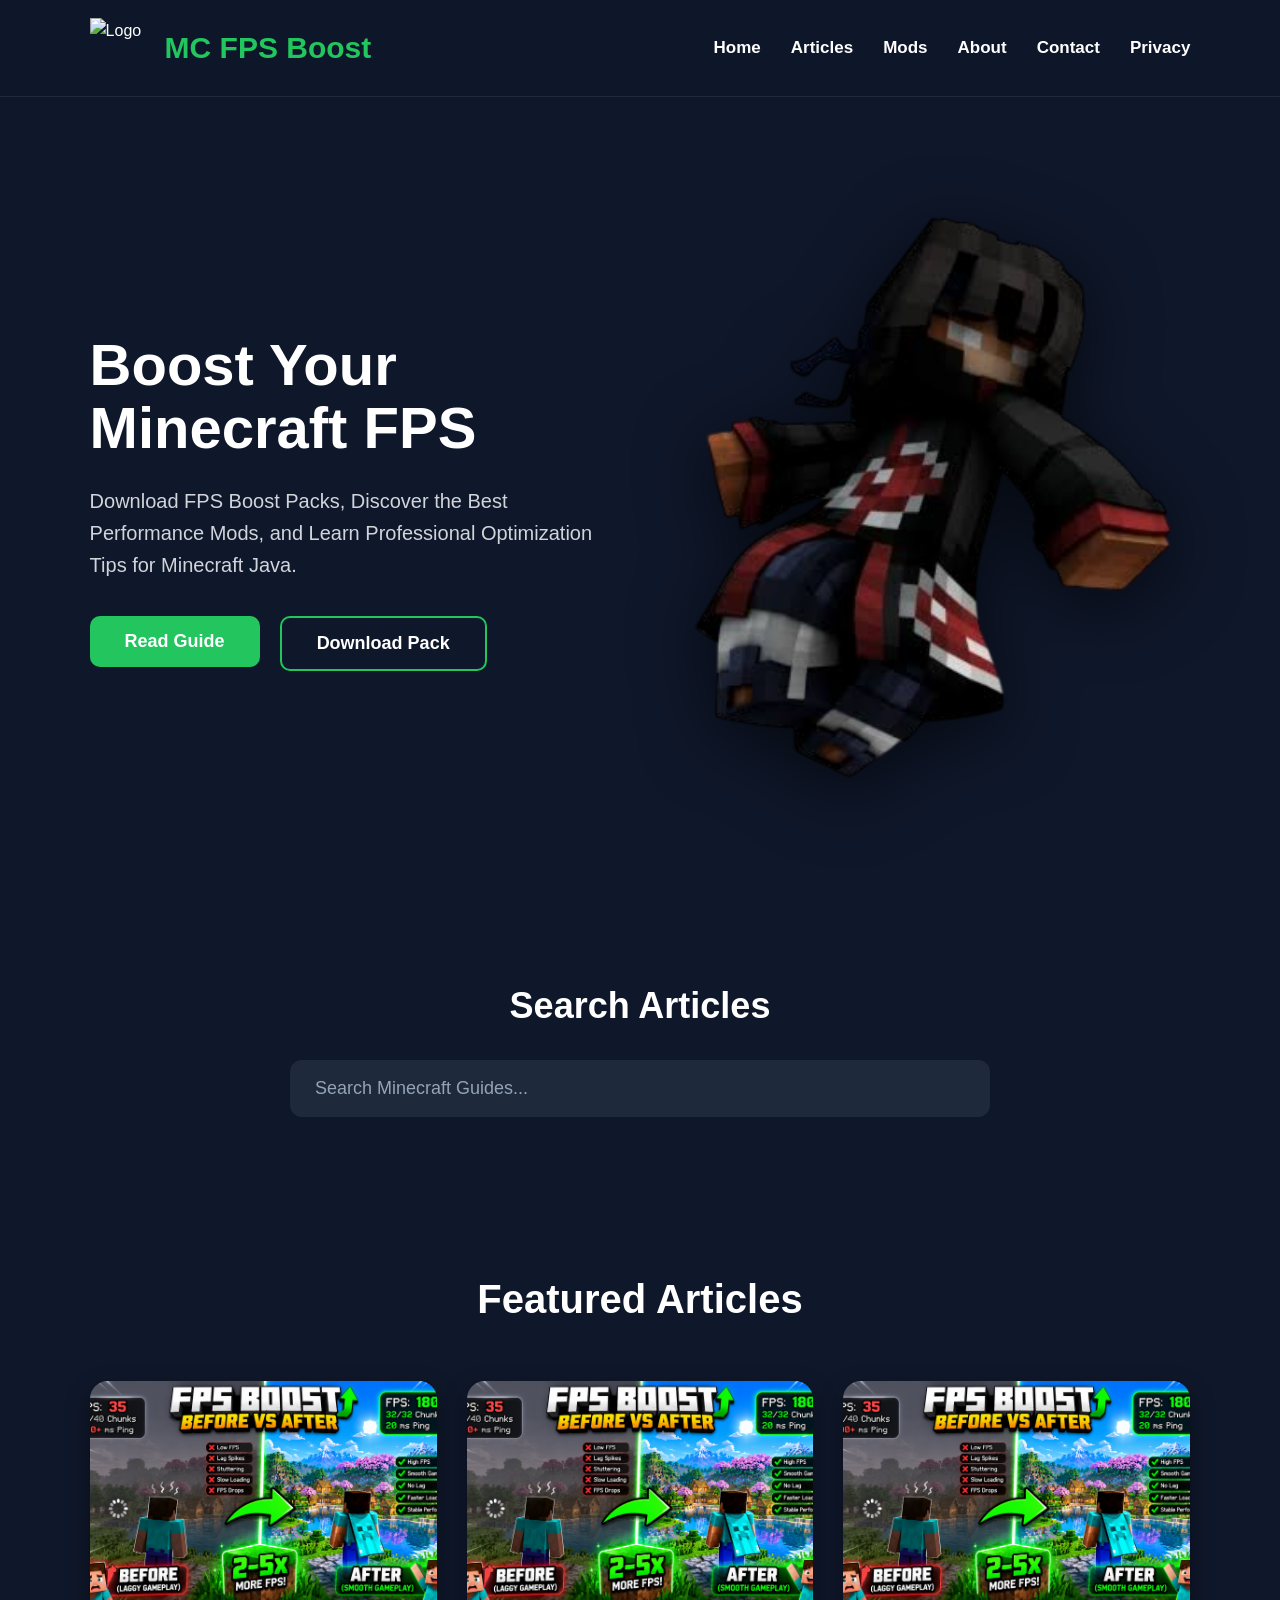
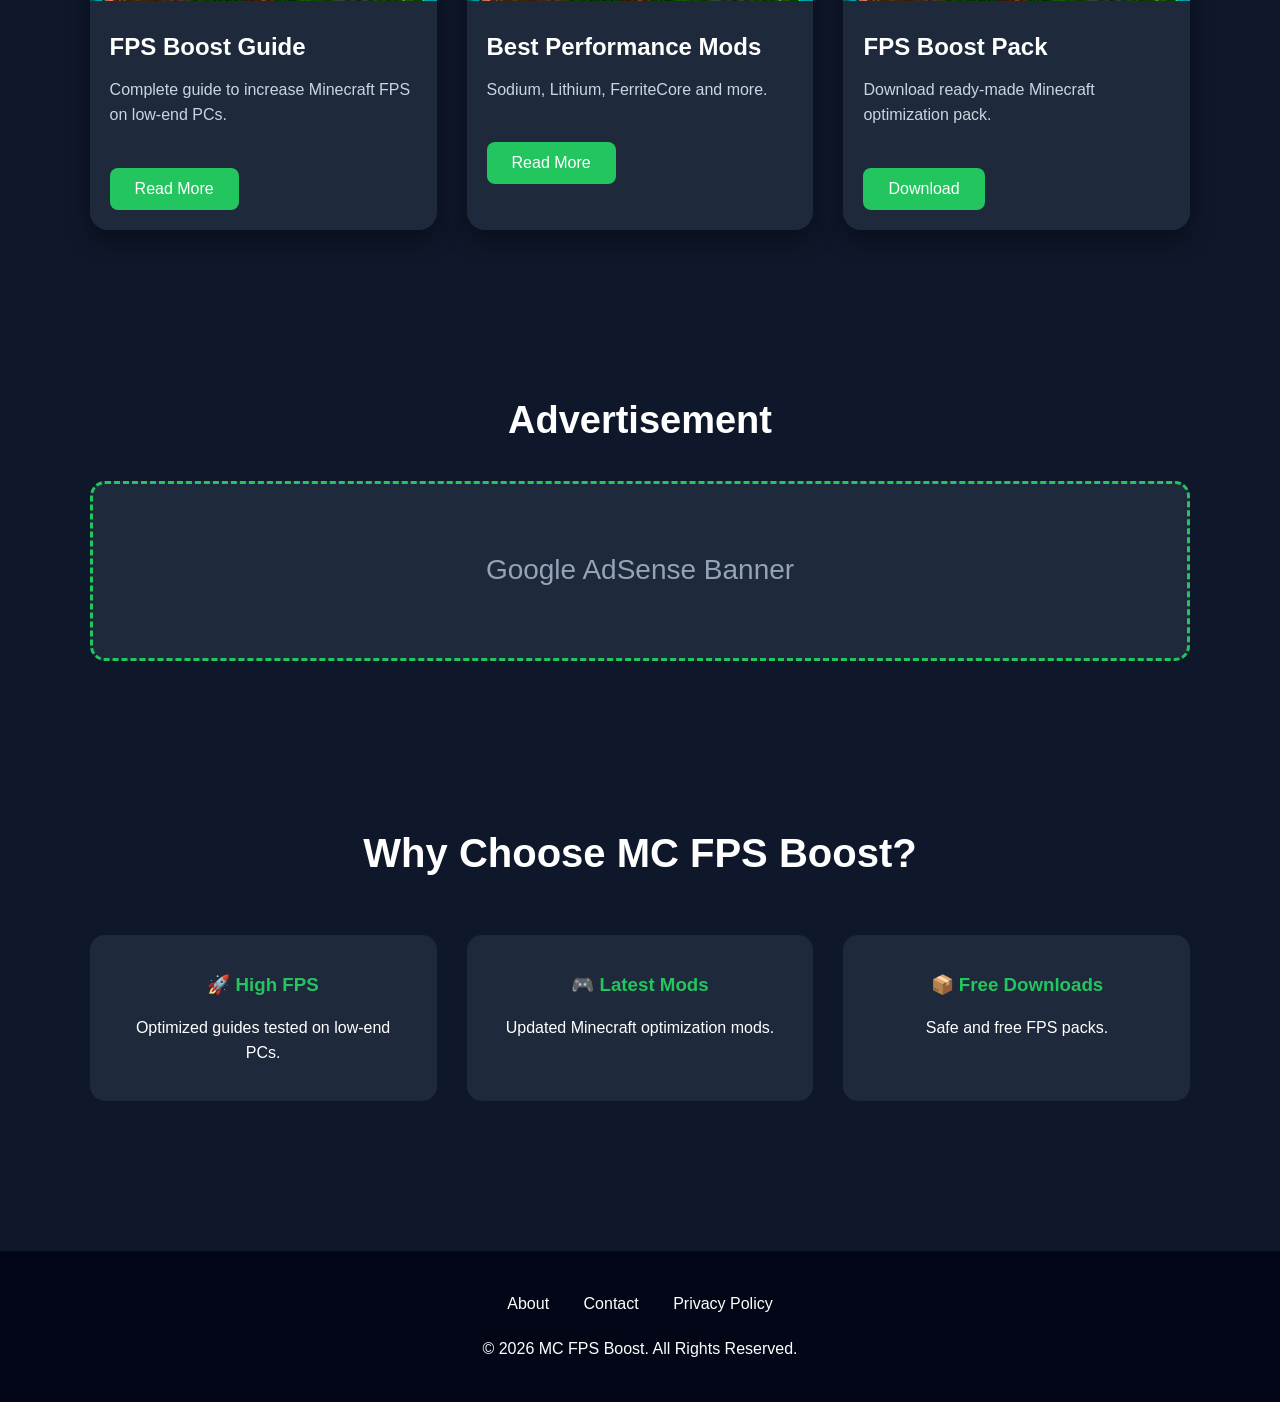
==== index.html @ a1073576 "Rename index.htm to index.html" ====
<!DOCTYPE html>
<html lang="en">

<head>

    <meta charset="UTF-8">

    <meta name="viewport" content="width=device-width, initial-scale=1.0">

    <meta name="description"
        content="Boost your Minecraft FPS with the best settings, FPS packs, shaders and optimization guides.">

    <meta name="keywords"
        content="Minecraft FPS, Minecraft Boost, Sodium, Lithium, Modpack, Minecraft Java">

    <meta name="author" content="MC FPS Boost">

    <title>MC FPS Boost | Minecraft FPS Guides & Modpacks</title>

    <link rel="stylesheet" href="style.css">

</head>

<body>

    <!-- ================= HEADER ================= -->

    <header>

        <div class="logo">

            <img src="images/logo.png" alt="Logo">

            <h1>MC FPS Boost</h1>

        </div>

        <nav>

            <a href="index.html">Home</a>

            <a href="articles/fps-boost.html">Articles</a>

            <a href="articles/best-mods.html">Mods</a>

            <a href="about.html">About</a>

            <a href="contact.html">Contact</a>

            <a href="privacy.html">Privacy</a>

        </nav>

    </header>

    <!-- ================= HERO ================= -->

    <section class="hero">

        <div class="hero-content">

            <div class="hero-text">

                <h2>Boost Your Minecraft FPS</h2>

                <p>

                    Download FPS Boost Packs, Discover the Best Performance Mods,
                    and Learn Professional Optimization Tips for Minecraft Java.

                </p>

                <div class="hero-buttons">

                    <a href="articles/fps-boost.html">

                        <button class="primary-btn">

                            Read Guide

                        </button>

                    </a>

                    <a href="downloads/FPS Booster v2.0 stable.mcpack">

                        <button class="secondary-btn">

                            Download Pack

                        </button>

                    </a>

                </div>

            </div>

            <div class="hero-image">

                <img src="images/hero.png" alt="Minecraft Hero">

            </div>

        </div>

    </section>

    <!-- ================= SEARCH ================= -->

    <section class="search-section">

        <h2>Search Articles</h2>

        <input type="text" placeholder="Search Minecraft Guides...">

    </section>

    <!-- ================= FEATURED ================= -->

    <section class="featured">

        <h2>Featured Articles</h2>

        <div class="cards">

            <div class="card">

                <img src="images/fps.png" alt="FPS">

                <h3>FPS Boost Guide</h3>

                <p>

                    Complete guide to increase Minecraft FPS on low-end PCs.

                </p>

                <a href="articles/fps-boost.html">

                    <button>Read More</button>

                </a>

            </div>

            <div class="card">

                <img src="images/fps.png" alt="Mods">

                <h3>Best Performance Mods</h3>

                <p>

                    Sodium, Lithium, FerriteCore and more.

                </p>

                <a href="articles/best-mods.html">

                    <button>Read More</button>

                </a>

            </div>

            <div class="card">

                <img src="images/fps.png" alt="Pack">

                <h3>FPS Boost Pack</h3>

                <p>

                    Download ready-made Minecraft optimization pack.

                </p>

                <a href="downloads/FPS-Pack.zip">

                    <button>Download</button>

                </a>

            </div>

        </div>

    </section>

    <!-- ================= ADS ================= -->

    <section class="ads">

        <h2>Advertisement</h2>

        <div class="ad-box">

            Google AdSense Banner

        </div>

    </section>

    <!-- ================= WHY US ================= -->

    <section class="why-us">

        <h2>Why Choose MC FPS Boost?</h2>

        <div class="why-container">

            <div class="why-card">

                <h3>🚀 High FPS</h3>

                <p>

                    Optimized guides tested on low-end PCs.

                </p>

            </div>

            <div class="why-card">

                <h3>🎮 Latest Mods</h3>

                <p>

                    Updated Minecraft optimization mods.

                </p>

            </div>

            <div class="why-card">

                <h3>📦 Free Downloads</h3>

                <p>

                    Safe and free FPS packs.

                </p>

            </div>

        </div>

    </section>

    <!-- ================= FOOTER ================= -->

    <footer>

        <div class="footer-links">

            <a href="about.html">About</a>

            <a href="contact.html">Contact</a>

            <a href="privacy.html">Privacy Policy</a>

        </div>

        <p>

            © 2026 MC FPS Boost. All Rights Reserved.

        </p>

    </footer>

    <script src="script.js"></script>

</body>

</html>
---- style.css ----
/* ===========================
   MC FPS BOOST - PART 1
=========================== */

*{
    margin:0;
    padding:0;
    box-sizing:border-box;
}

html{
    scroll-behavior:smooth;
}

body{
    font-family:Arial, Helvetica, sans-serif;
    background:#0f172a;
    color:#ffffff;
    line-height:1.6;
}

/* Scrollbar */

::-webkit-scrollbar{
    width:10px;
}

::-webkit-scrollbar-track{
    background:#111827;
}

::-webkit-scrollbar-thumb{
    background:#22c55e;
    border-radius:20px;
}

/* ===========================
        HEADER
=========================== */

header{

    position:sticky;

    top:0;

    z-index:1000;

    display:flex;

    justify-content:space-between;

    align-items:center;

    padding:18px 7%;

    background:rgba(15,23,42,.92);

    backdrop-filter:blur(12px);

    border-bottom:1px solid rgba(255,255,255,.08);

}

.logo{

    display:flex;

    align-items:center;

    gap:15px;

}

.logo img{

    width:60px;

    height:60px;

    object-fit:contain;

}

.logo h1{

    color:#22c55e;

    font-size:30px;

    font-weight:700;

}

nav{

    display:flex;

    gap:30px;

}

nav a{

    color:white;

    text-decoration:none;

    font-size:17px;

    font-weight:600;

    transition:.3s;

    position:relative;

}

nav a::after{

    content:"";

    position:absolute;

    left:0;

    bottom:-6px;

    width:0;

    height:2px;

    background:#22c55e;

    transition:.3s;

}

nav a:hover{

    color:#22c55e;

}

nav a:hover::after{

    width:100%;

}

/* ===========================
        HERO
=========================== */

.hero{

    background:
    linear-gradient(rgba(15,23,42,.82),rgba(15,23,42,.92)),
    url("images/background.jpg");

    background-size:cover;

    background-position:center;

    min-height:90vh;

    display:flex;

    align-items:center;

    padding:70px 7%;

}

.hero-content{

    display:flex;

    align-items:center;

    justify-content:space-between;

    gap:70px;

    width:100%;

    max-width:1400px;

    margin:auto;

}

.hero-text{

    flex:1;

}

.hero-text h2{

    font-size:58px;

    line-height:1.1;

    margin-bottom:25px;

}

.hero-text p{

    color:#d1d5db;

    font-size:20px;

    max-width:650px;

    margin-bottom:35px;

}

.hero-buttons{

    display:flex;

    gap:20px;

    flex-wrap:wrap;

}

.primary-btn,
.secondary-btn{

    padding:15px 35px;

    border:none;

    border-radius:10px;

    font-size:18px;

    cursor:pointer;

    transition:.3s;

    font-weight:bold;

}

.primary-btn{

    background:#22c55e;

    color:white;

}

.primary-btn:hover{

    background:#16a34a;

    transform:translateY(-4px);

}

.secondary-btn{

    background:transparent;

    color:white;

    border:2px solid #22c55e;

}

.secondary-btn:hover{

    background:#22c55e;

}

.hero-image{

    flex:1;

    text-align:center;

}

.hero-image img{

    width:100%;

    max-width:520px;

    animation:float 4s ease-in-out infinite;

    filter:drop-shadow(0 15px 35px rgba(0,0,0,.6));

}

@keyframes float{

    0%{

        transform:translateY(0);

    }

    50%{

        transform:translateY(-12px);

    }

    100%{

        transform:translateY(0);

    }

}

/* ===========================
        SEARCH
=========================== */

.search-section{

    padding:70px 7%;

    text-align:center;

}

.search-section h2{

    font-size:36px;

    margin-bottom:25px;

}

.search-section input{

    width:100%;

    max-width:700px;

    padding:18px 25px;

    border:none;

    border-radius:12px;

    font-size:18px;

    outline:none;

    background:#1e293b;

    color:white;

}

.search-section input::placeholder{

    color:#94a3b8;

}

/* ===========================
      MOBILE
=========================== */

@media(max-width:950px){

header{

    flex-direction:column;

    gap:20px;

}

nav{

    flex-wrap:wrap;

    justify-content:center;

}

.hero-content{

    flex-direction:column-reverse;

    text-align:center;

}

.hero-text h2{

    font-size:42px;

}

.hero-text p{

    margin:auto auto 30px;

}

.hero-buttons{

    justify-content:center;

}

.hero-image img{

    max-width:360px;

}

}

/* ===========================
        FEATURED
=========================== */

.featured{

    padding:80px 7%;

}

.featured h2{

    text-align:center;

    font-size:40px;

    margin-bottom:50px;

}

.cards{

    display:grid;

    grid-template-columns:repeat(auto-fit,minmax(300px,1fr));

    gap:30px;

}

.card{

    background:#1e293b;

    border-radius:18px;

    overflow:hidden;

    transition:.3s;

    box-shadow:0 10px 25px rgba(0,0,0,.4);

}

.card:hover{

    transform:translateY(-10px);

}

.card img{

    width:100%;

    height:220px;

    object-fit:cover;

}

.card h3{

    padding:20px 20px 10px;

    font-size:24px;

}

.card p{

    padding:0 20px 20px;

    color:#cbd5e1;

}

.card button{

    margin:20px;

    padding:12px 25px;

    border:none;

    border-radius:8px;

    background:#22c55e;

    color:white;

    font-size:16px;

    cursor:pointer;

}

.card button:hover{

    background:#16a34a;

}

/* ===========================
        ADS
=========================== */

.ads{

    padding:80px 7%;

    text-align:center;

}

.ads h2{

    font-size:38px;

    margin-bottom:30px;

}

.ad-box{

    background:#1e293b;

    border:3px dashed #22c55e;

    border-radius:15px;

    height:180px;

    display:flex;

    justify-content:center;

    align-items:center;

    font-size:28px;

    color:#94a3b8;

}

/* ===========================
      WHY US
=========================== */

.why-us{

    padding:80px 7%;

}

.why-us h2{

    text-align:center;

    font-size:40px;

    margin-bottom:50px;

}

.why-container{

    display:grid;

    grid-template-columns:repeat(auto-fit,minmax(280px,1fr));

    gap:30px;

}

.why-card{

    background:#1e293b;

    padding:35px;

    border-radius:15px;

    text-align:center;

    transition:.3s;

}

.why-card:hover{

    transform:translateY(-8px);

}

.why-card h3{

    color:#22c55e;

    margin-bottom:15px;

}

/* ===========================
        FOOTER
=========================== */

footer{

    margin-top:70px;

    background:#020617;

    padding:40px;

    text-align:center;

}

.footer-links{

    margin-bottom:20px;

}

.footer-links a{

    color:white;

    text-decoration:none;

    margin:0 15px;

}

.footer-links a:hover{

    color:#22c55e;

}
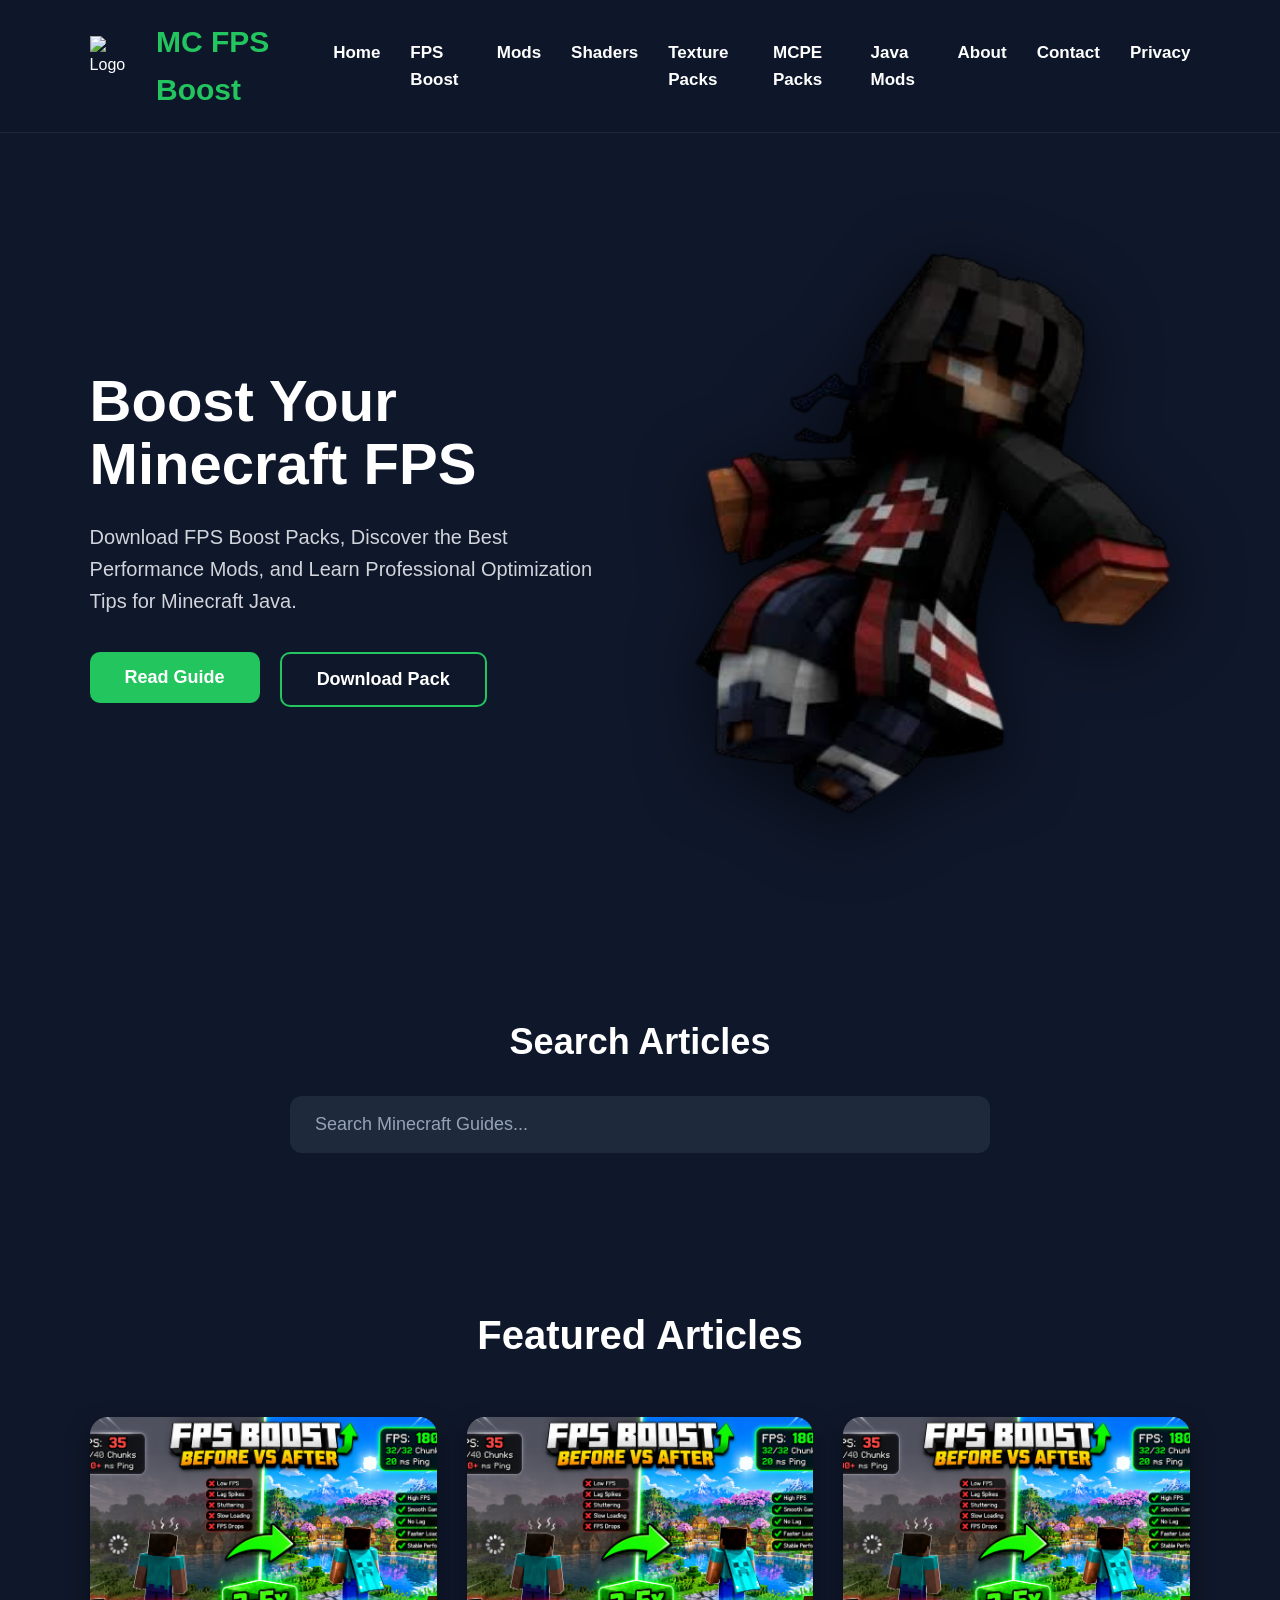
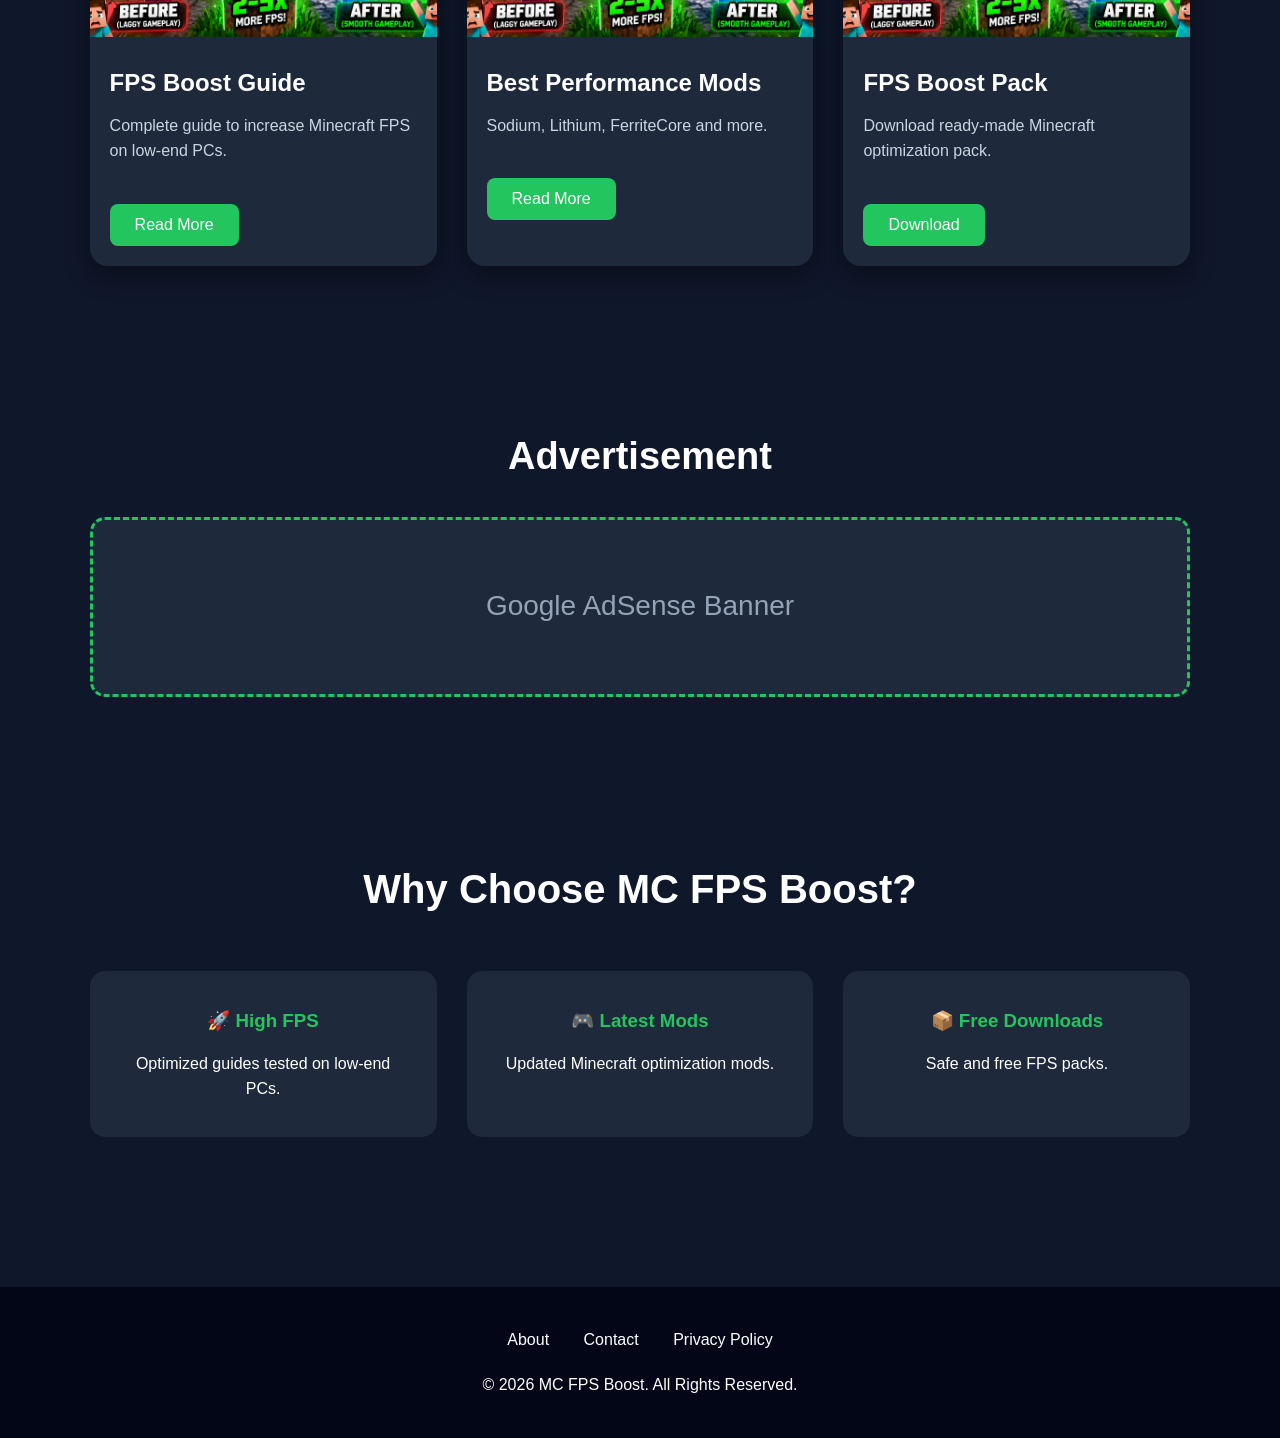
==== commit ebf8dfc1: "Update index.html" ====
--- a/index.html
+++ b/index.html
@@ -38,17 +38,16 @@
         <nav>
 
             <a href="index.html">Home</a>
-
-            <a href="articles/fps-boost.html">Articles</a>
-
+            <a href="articles/fps-boost.html">FPS Boost</a>
             <a href="articles/best-mods.html">Mods</a>
-
+            <a href="articles/shaders.html">Shaders</a>
+            <a href="articles/texturePacks.html">Texture Packs</a>
+            <a href="articles/mcpePacks.html">MCPE Packs</a>
+            <a href="articles/javaMods.html">Java Mods</a>
             <a href="about.html">About</a>
-
             <a href="contact.html">Contact</a>
-
             <a href="privacy.html">Privacy</a>
-
+            
         </nav>
 
     </header>
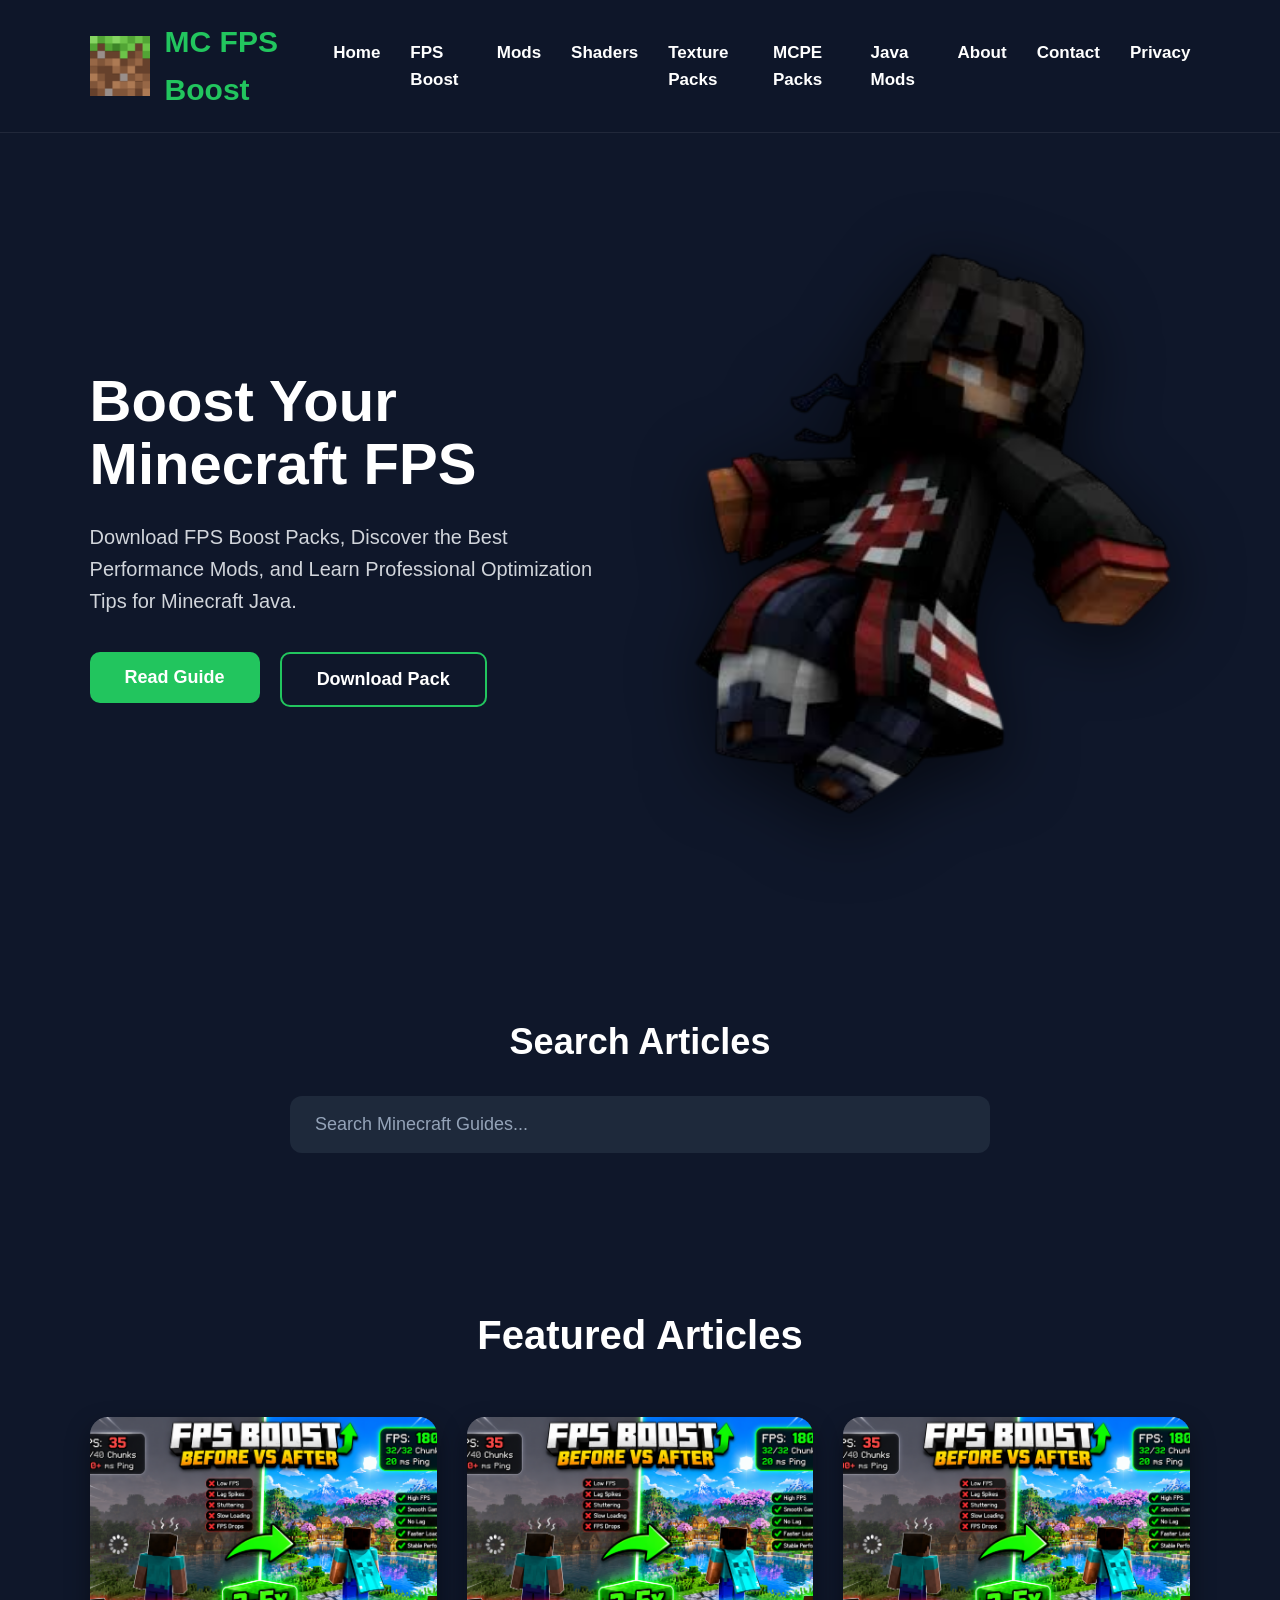
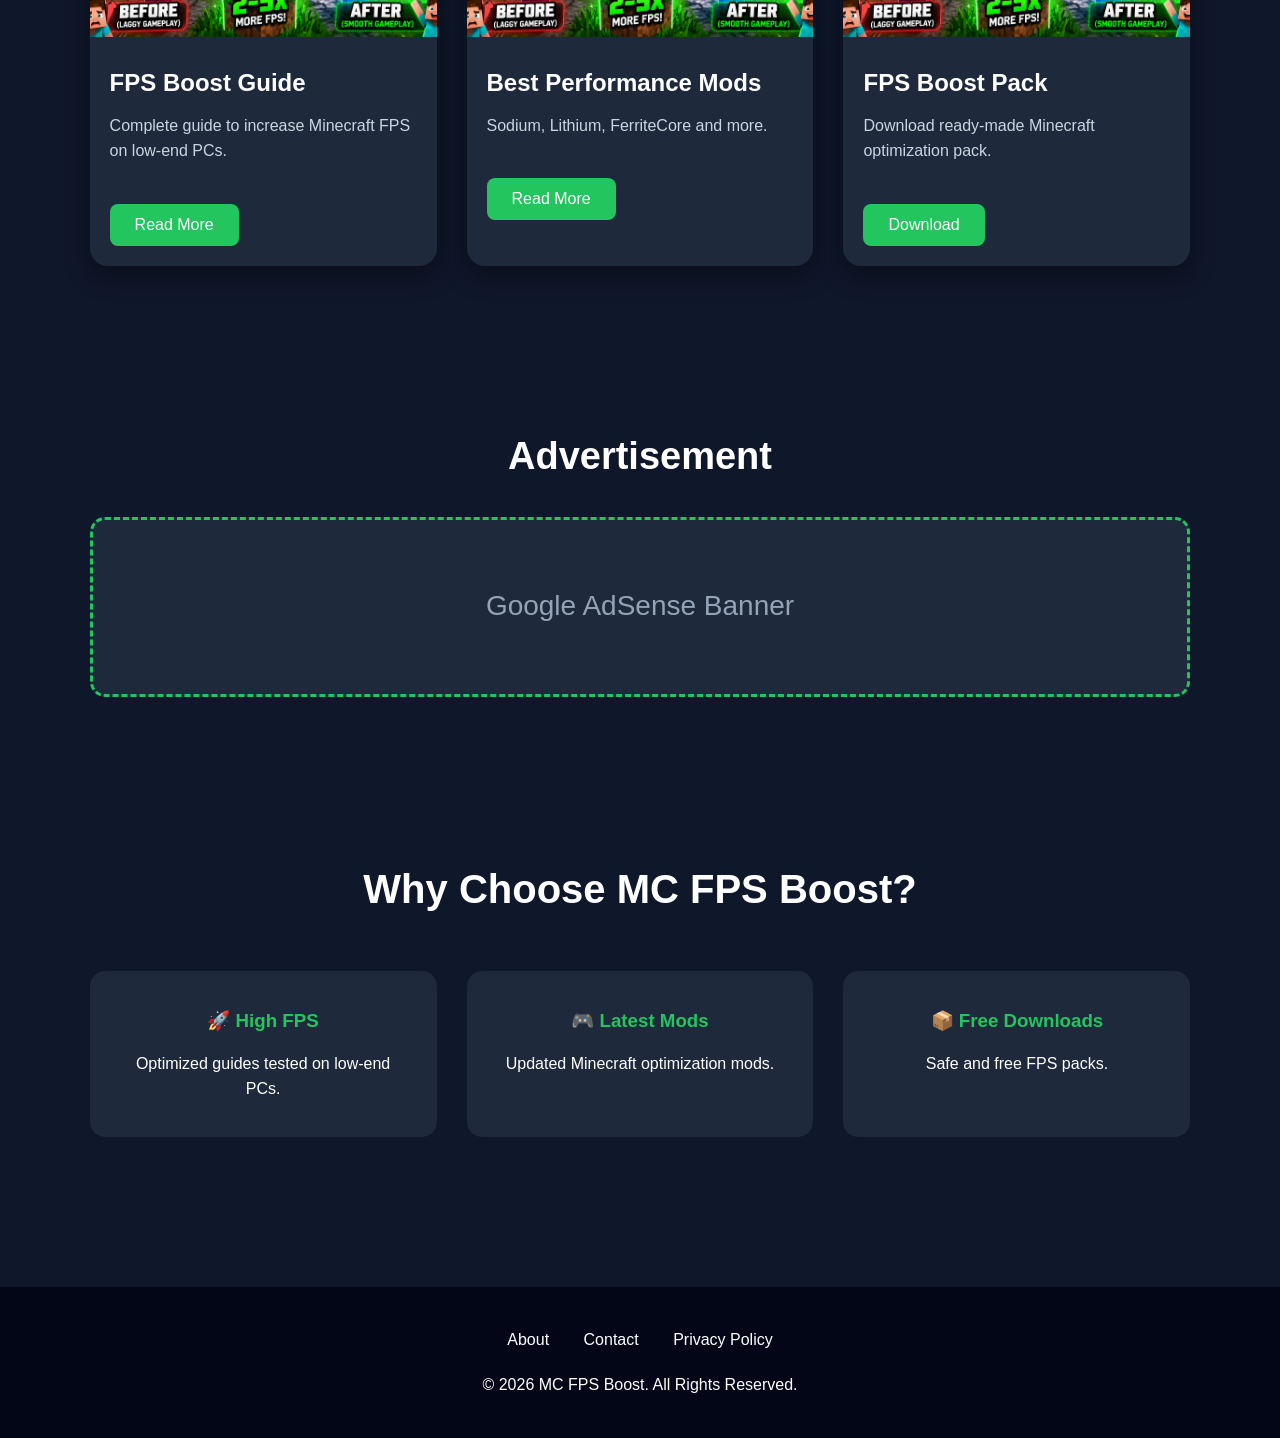
==== commit f9b1028c: "Update index.html" ====
--- a/index.html
+++ b/index.html
@@ -29,7 +29,7 @@
 
         <div class="logo">
 
-            <img src="images/logo.png" alt="Logo">
+           <img src="images/Logo.png" alt="Logo">
 
             <h1>MC FPS Boost</h1>
 
